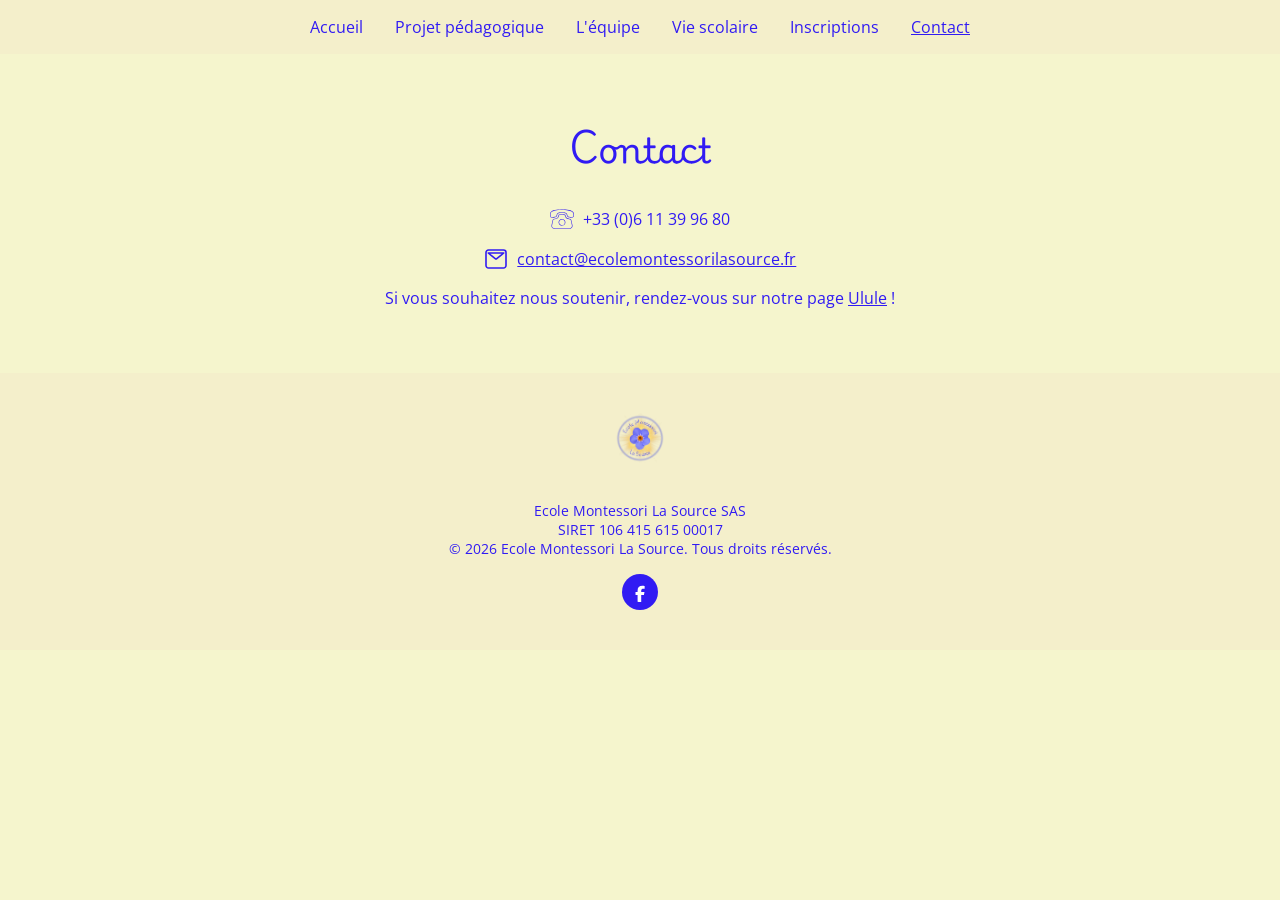
==== contact.html @ 00313493 "Build static Montessori La Source school site Recreate the Wix site as a plain HTML/CSS/JS static si" ====
<!doctype html>
<html lang="fr">
  <head>
    <meta charset="UTF-8" />
    <meta name="viewport" content="width=device-width, initial-scale=1.0" />
    <title>Contact | Ecole Montessori La Source</title>
    <link rel="stylesheet" href="assets/css/style.css" />
  </head>
  <body>
    <site-header current="contact"></site-header>

    <main class="contact-center">
      <h2>Contact</h2>

      <p class="contact-row">
        <svg class="contact-icon-inline" aria-hidden="true" role="presentation" viewBox="20 35.001 160 129.999" xmlns="http://www.w3.org/2000/svg">
          <path d="M163.163 111.123c-.997-4.603-1.599-9.579-6.972-11.078-10.435-2.911-22.331-2.375-28.782-12.747a23 23 0 0 1-2.887-7.054c-.496-2.174-.607-4.457-1.599-6.493-2.17-4.451-8.641-4.665-12.924-5.315a66.7 66.7 0 0 0-18.959-.165c-4.143.561-11.329.749-13.766 4.83-.962 1.611-1.255 3.496-1.579 5.31-.485 2.712-1.236 5.303-2.567 7.73-2.851 5.202-7.609 8.819-13.272 10.455-5.001 1.444-10.237 2.185-15.325 3.261-3.419.723-5.843 2.901-6.755 6.308-2.822 10.545-4.646 21.459-6.956 32.129-1.148 5.304-1.961 10.348.381 15.556 3.061 6.806 9.765 10.832 17.107 10.974 20.489.396 41.024 0 61.516 0h34.464c2.389 0 4.781.04 7.17 0 6.933-.115 13.384-3.629 16.682-9.876 2.114-4.005 2.575-8.412 1.736-12.824zm-11.462 49.96c-1.73.037-3.465 0-5.195 0H51.618c-2.428 0-4.884.13-7.257-.48-7.938-2.041-12.296-10.139-10.67-17.953 2.151-10.338 4.469-20.643 6.703-30.963.319-1.473.574-2.978.96-4.435 1.15-4.336 6.262-4.167 9.923-4.937 9.374-1.972 18.171-3.935 23.916-12.382 2.577-3.789 3.444-7.843 4.402-12.229.602-2.755 1.53-3.623 4.216-4.269 3.515-.846 7.086-1.5 10.69-1.803 6.445-.543 12.869-.063 19.192 1.273 2.503.529 5.278.618 6.206 3.346.743 2.184.821 4.555 1.5 6.768 2.745 8.939 9.925 15.312 18.909 17.534 4.777 1.181 9.734 1.736 14.484 2.998 2.651.705 3.459 2.51 3.972 4.881l6.882 31.785.629 2.904c1.772 9.312-5.164 17.762-14.576 17.964Z"></path>
          <path d="M114.297 104.784c-7.35-5.942-17.886-6.732-26.021-1.899-8.258 4.907-12.518 14.629-10.792 24.05 1.984 10.825 11.664 18.378 22.448 18.597 9.538-.193 18.083-5.96 21.454-14.994 3.393-9.094.426-19.678-7.089-25.754m4.41 21.57c-1.798 9.007-9.732 15.253-18.774 15.436-7.969-.162-15.265-5.007-17.992-12.636-2.681-7.498-.426-16.058 5.644-21.211 13.512-11.47 34.595 1.015 31.122 18.41Z"></path>
          <path d="M177.933 59.036c-2.366-5.576-6.605-10.42-12.074-13.096-5.93-2.902-12.68-3.838-19.055-5.307a233 233 0 0 0-22.576-4.066 191.6 191.6 0 0 0-47.783-.139c-7.761.951-15.444 2.358-23.058 4.134-6.715 1.566-14.438 2.621-20.532 5.996-12.09 6.697-14.397 20.882-12.019 33.353 1.114 5.842 4.806 10.75 10.887 11.85 6.005 1.086 12.723-1.001 18.558-2.246 5.92-1.263 12.116-2.064 15.16-8.042 1.42-2.789 1.467-5.995 2.418-8.944 1.091-3.385 3.02-6.955 6.056-8.971 2.91-1.933 6.87-2.549 10.232-3.229 4-.809 8.018-1.377 12.097-1.571 8.079-.385 16.092.537 23.891 2.664 4.182 1.141 7.389 2.656 9.792 6.427 2.338 3.668 2.336 7.747 3.723 11.728 2.075 5.956 7.525 8.147 13.239 9.359 3.754.796 7.512 1.593 11.287 2.281 3.524.643 7.244 1.455 10.792.532 5.916-1.538 9.258-6.851 10.236-12.597 1.009-6.845 1.496-13.598-1.27-20.117Zm-13.82 29.339c-6.034-.453-12.347-2.025-18.216-3.495-2.3-.576-4.722-1.316-6.492-2.981-2.438-2.294-2.707-5.6-3.381-8.695-1.128-5.176-4.053-10.614-8.852-13.224-5.077-2.761-11.672-3.73-17.332-4.432a80 80 0 0 0-20.677.13c-5.527.757-12.333 1.569-17.132 4.648-4.177 2.68-6.752 7.508-8.059 12.175-.86 3.071-.826 6.434-2.98 8.992-2.197 2.609-5.491 3.106-8.636 3.756-5.804 1.198-11.956 3.15-17.922 3.024-8.051-.17-9.929-7.272-10.689-13.964-.752-6.624.461-13.305 4.489-18.724 4.26-5.732 10.246-7.459 16.839-9.145 6.588-1.684 13.21-3.275 19.898-4.503 14.284-2.623 28.867-3.709 43.378-3.033 15.49.722 30.462 3.808 45.554 7.148 7.02 1.554 13.686 3.791 18.062 9.89 4.795 6.683 4.795 14.386 3.641 22.216-1.046 6.143-4.806 10.719-11.492 10.217Z"></path>
        </svg>
        <span>+33 (0)6 11 39 96 80</span>
      </p>

      <p class="contact-row">
        <svg class="contact-icon-inline" aria-hidden="true" role="presentation" viewBox="0 0 24 24" xmlns="http://www.w3.org/2000/svg">
          <path d="M2 5.5A2.5 2.5 0 0 1 4.5 3h15A2.5 2.5 0 0 1 22 5.5v13a2.5 2.5 0 0 1-2.5 2.5h-15A2.5 2.5 0 0 1 2 18.5zm2.2.5 7.02 5.61a1.25 1.25 0 0 0 1.56 0L19.8 6z" fill="none" stroke="currentColor" stroke-width="1.6" stroke-linejoin="round"></path>
        </svg>
        <a href="mailto:contact@ecolemontessorilasource.fr">contact@ecolemontessorilasource.fr</a>
      </p>

      <p>
        Si vous souhaitez nous soutenir, rendez-vous sur notre page
        <a href="https://fr.ulule.com/ecole-montessori-la-source/supporters/" target="_blank" rel="noopener">Ulule</a>
        !
      </p>
    </main>

    <site-footer></site-footer>

    <script src="assets/js/layout.js" defer></script>
  </body>
</html>
---- assets/css/style.css ----
@import url("https://fonts.googleapis.com/css2?family=Playwrite+US+Modern:wght@400&family=Open+Sans:wght@400;600&display=swap");

:root {
  --cream: #f5f5cd;
  --cream-light: #f4efcb;
  --blue: #311bf3;
  --purple-band: #7d6efd;
  --white: #ffffff;
}

* {
  box-sizing: border-box;
}

body {
  margin: 0;
  font-family: "Open Sans", Arial, Helvetica, sans-serif;
  color: var(--blue);
  background: var(--cream);
}

a {
  color: var(--blue);
}

h1,
h2,
h3 {
  font-family: "Playwrite US Modern", cursive;
  font-weight: 400;
  color: var(--blue);
}

h1 {
  font-size: 2.6rem;
}
h2 {
  font-size: 2.2rem;
}

.site-nav {
  background: var(--cream-light);
  display: flex;
  justify-content: center;
  align-items: center;
  gap: 2rem;
  padding: 1rem;
  flex-wrap: wrap;
}

.site-nav .nav-links {
  display: flex;
  justify-content: center;
  gap: 2rem;
  flex-wrap: wrap;
}

.site-nav a {
  text-decoration: none;
}

.site-nav a.active {
  text-decoration: underline;
}

.nav-toggle {
  display: none;
}

.nav-burger {
  display: none;
  flex-direction: column;
  justify-content: center;
  gap: 5px;
  width: 32px;
  height: 32px;
  padding: 0;
  border: none;
  background: transparent;
  cursor: pointer;
}

.nav-burger span {
  display: block;
  width: 100%;
  height: 3px;
  background: var(--blue);
  border-radius: 2px;
}

@media (max-width: 640px) {
  .site-nav {
    justify-content: space-between;
    gap: 0;
  }

  .nav-burger {
    display: flex;
  }

  .site-nav .nav-links {
    display: none;
    width: 100%;
    flex-direction: column;
    align-items: center;
    gap: 1rem;
    margin-top: 1rem;
  }

  .nav-toggle:checked ~ .nav-links {
    display: flex;
  }
}

.hero {
  background-image:
    linear-gradient(rgba(255, 255, 255, 0.15), rgba(255, 255, 255, 0.15)),
    url("../images/hero-watercolor.jpg");
  background-size: cover;
  background-position: center;
  text-align: center;
  padding: 5rem 1.5rem 6rem;
}

.hero img.logo {
  width: 1200px;
  max-width: 90%;
  border-radius: 50%;
  margin-bottom: 1.5rem;
}

.hero blockquote {
  font-size: 1.6rem;
  font-style: italic;
  margin: 1rem auto 0.5rem;
  max-width: 700px;
}

.hero .signature {
  font-size: 1.3rem;
}

.banner {
  background: var(--purple-band);
  color: var(--white);
  text-align: center;
  padding: 0.75rem 1rem;
  font-size: 1rem;
}

main {
  max-width: 1000px;
  margin: 0 auto;
  padding: 2rem 1.5rem 3rem;
}

.section {
  margin-bottom: 3rem;
}

.section-flex {
  display: flex;
  gap: 2rem;
  align-items: flex-start;
  flex-wrap: wrap;
}

.section-flex img {
  max-width: 320px;
  width: 100%;
  border-radius: 6px;
}

.section-flex p {
  flex: 1;
  min-width: 260px;
}

footer,
.contact-block {
  background: var(--cream-light);
  padding: 2.5rem 1.5rem;
  text-align: center;
}

.footer-cols {
  display: flex;
  justify-content: center;
  gap: 3rem;
  flex-wrap: wrap;
  margin-bottom: 2rem;
}

.footer-cols h3 {
  font-size: 1.2rem;
  margin-bottom: 0.5rem;
}

.footer-legal {
  font-size: 0.85rem;
}

.footer-logo {
  width: 80px;
  border-radius: 50%;
  margin-bottom: 1rem;
}

.social-bar {
  display: flex;
  justify-content: center;
  margin-top: 1rem;
}

.social-bar a {
  display: inline-flex;
  align-items: center;
  justify-content: center;
  width: 36px;
  height: 36px;
  border-radius: 50%;
  background: var(--blue);
}

.social-bar svg {
  width: 20px;
  height: 20px;
}

.team-member {
  margin-bottom: 2.5rem;
}
.team-member h3 {
  margin-bottom: 0.2rem;
}
.team-member .role {
  font-weight: 600;
  margin-top: 0;
}

.pricing-table {
  border-collapse: collapse;
  margin: 1.5rem 0;
}
.pricing-table td {
  padding: 0.5rem 1.5rem 0.5rem 0;
}

.contact-center {
  text-align: center;
}

.contact-row {
  display: flex;
  align-items: center;
  justify-content: center;
  gap: 0.6rem;
}

.contact-icon-inline {
  width: 24px;
  height: 24px;
  flex-shrink: 0;
  fill: var(--blue);
  color: var(--blue);
}
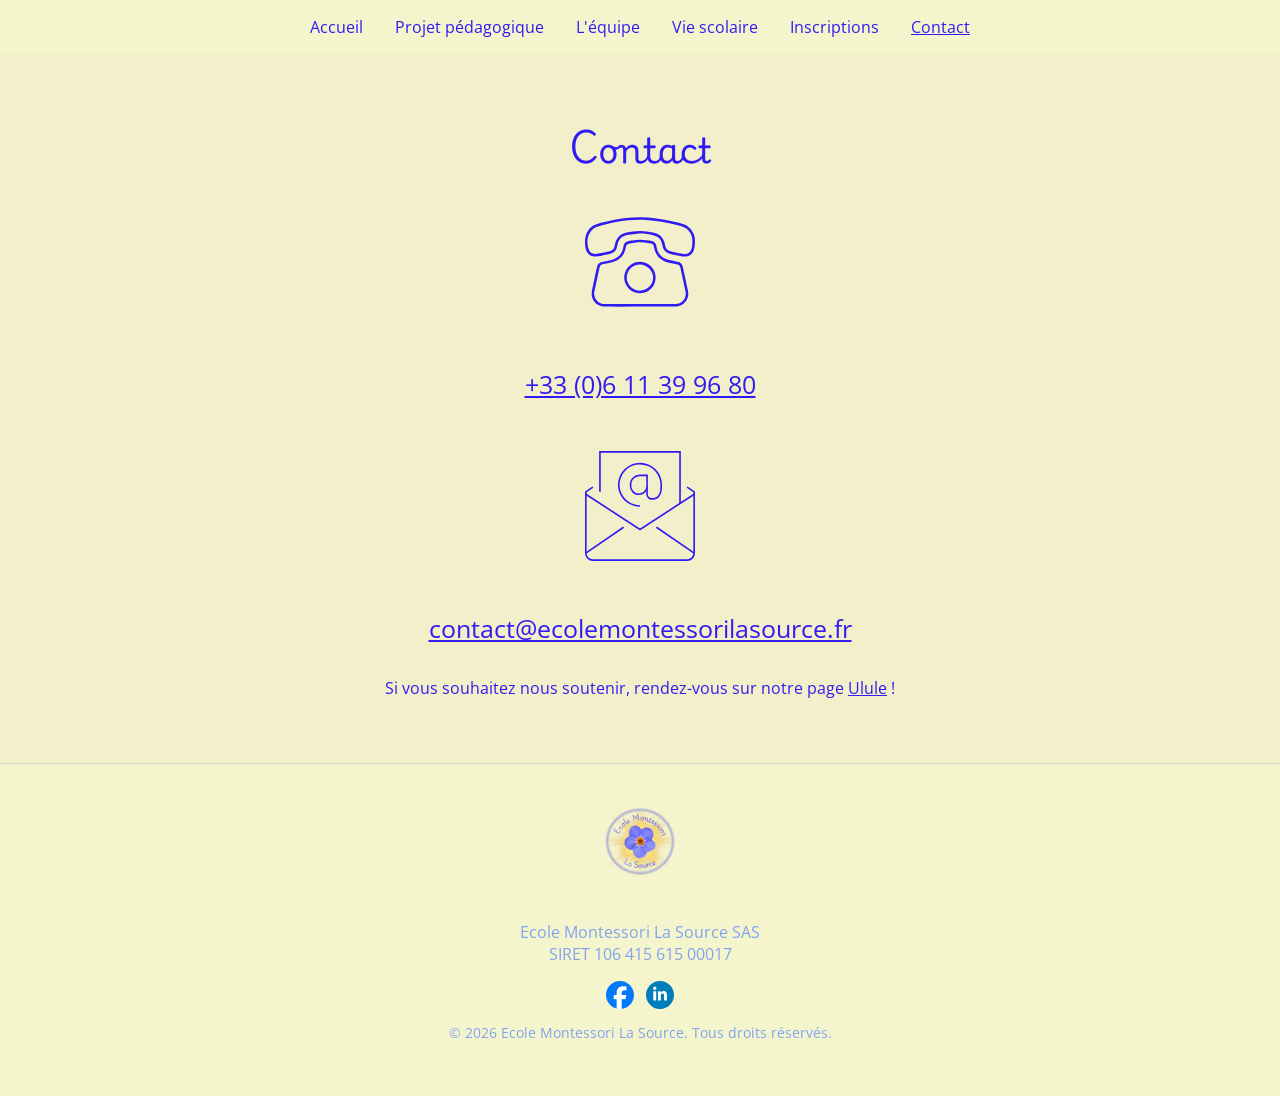
==== commit 453e0d68: "Update site styling and contact details" ====
--- a/contact.html
+++ b/contact.html
@@ -12,25 +12,105 @@
     <main class="contact-center">
       <h2>Contact</h2>
 
-      <p class="contact-row">
-        <svg class="contact-icon-inline" aria-hidden="true" role="presentation" viewBox="20 35.001 160 129.999" xmlns="http://www.w3.org/2000/svg">
-          <path d="M163.163 111.123c-.997-4.603-1.599-9.579-6.972-11.078-10.435-2.911-22.331-2.375-28.782-12.747a23 23 0 0 1-2.887-7.054c-.496-2.174-.607-4.457-1.599-6.493-2.17-4.451-8.641-4.665-12.924-5.315a66.7 66.7 0 0 0-18.959-.165c-4.143.561-11.329.749-13.766 4.83-.962 1.611-1.255 3.496-1.579 5.31-.485 2.712-1.236 5.303-2.567 7.73-2.851 5.202-7.609 8.819-13.272 10.455-5.001 1.444-10.237 2.185-15.325 3.261-3.419.723-5.843 2.901-6.755 6.308-2.822 10.545-4.646 21.459-6.956 32.129-1.148 5.304-1.961 10.348.381 15.556 3.061 6.806 9.765 10.832 17.107 10.974 20.489.396 41.024 0 61.516 0h34.464c2.389 0 4.781.04 7.17 0 6.933-.115 13.384-3.629 16.682-9.876 2.114-4.005 2.575-8.412 1.736-12.824zm-11.462 49.96c-1.73.037-3.465 0-5.195 0H51.618c-2.428 0-4.884.13-7.257-.48-7.938-2.041-12.296-10.139-10.67-17.953 2.151-10.338 4.469-20.643 6.703-30.963.319-1.473.574-2.978.96-4.435 1.15-4.336 6.262-4.167 9.923-4.937 9.374-1.972 18.171-3.935 23.916-12.382 2.577-3.789 3.444-7.843 4.402-12.229.602-2.755 1.53-3.623 4.216-4.269 3.515-.846 7.086-1.5 10.69-1.803 6.445-.543 12.869-.063 19.192 1.273 2.503.529 5.278.618 6.206 3.346.743 2.184.821 4.555 1.5 6.768 2.745 8.939 9.925 15.312 18.909 17.534 4.777 1.181 9.734 1.736 14.484 2.998 2.651.705 3.459 2.51 3.972 4.881l6.882 31.785.629 2.904c1.772 9.312-5.164 17.762-14.576 17.964Z"></path>
-          <path d="M114.297 104.784c-7.35-5.942-17.886-6.732-26.021-1.899-8.258 4.907-12.518 14.629-10.792 24.05 1.984 10.825 11.664 18.378 22.448 18.597 9.538-.193 18.083-5.96 21.454-14.994 3.393-9.094.426-19.678-7.089-25.754m4.41 21.57c-1.798 9.007-9.732 15.253-18.774 15.436-7.969-.162-15.265-5.007-17.992-12.636-2.681-7.498-.426-16.058 5.644-21.211 13.512-11.47 34.595 1.015 31.122 18.41Z"></path>
-          <path d="M177.933 59.036c-2.366-5.576-6.605-10.42-12.074-13.096-5.93-2.902-12.68-3.838-19.055-5.307a233 233 0 0 0-22.576-4.066 191.6 191.6 0 0 0-47.783-.139c-7.761.951-15.444 2.358-23.058 4.134-6.715 1.566-14.438 2.621-20.532 5.996-12.09 6.697-14.397 20.882-12.019 33.353 1.114 5.842 4.806 10.75 10.887 11.85 6.005 1.086 12.723-1.001 18.558-2.246 5.92-1.263 12.116-2.064 15.16-8.042 1.42-2.789 1.467-5.995 2.418-8.944 1.091-3.385 3.02-6.955 6.056-8.971 2.91-1.933 6.87-2.549 10.232-3.229 4-.809 8.018-1.377 12.097-1.571 8.079-.385 16.092.537 23.891 2.664 4.182 1.141 7.389 2.656 9.792 6.427 2.338 3.668 2.336 7.747 3.723 11.728 2.075 5.956 7.525 8.147 13.239 9.359 3.754.796 7.512 1.593 11.287 2.281 3.524.643 7.244 1.455 10.792.532 5.916-1.538 9.258-6.851 10.236-12.597 1.009-6.845 1.496-13.598-1.27-20.117Zm-13.82 29.339c-6.034-.453-12.347-2.025-18.216-3.495-2.3-.576-4.722-1.316-6.492-2.981-2.438-2.294-2.707-5.6-3.381-8.695-1.128-5.176-4.053-10.614-8.852-13.224-5.077-2.761-11.672-3.73-17.332-4.432a80 80 0 0 0-20.677.13c-5.527.757-12.333 1.569-17.132 4.648-4.177 2.68-6.752 7.508-8.059 12.175-.86 3.071-.826 6.434-2.98 8.992-2.197 2.609-5.491 3.106-8.636 3.756-5.804 1.198-11.956 3.15-17.922 3.024-8.051-.17-9.929-7.272-10.689-13.964-.752-6.624.461-13.305 4.489-18.724 4.26-5.732 10.246-7.459 16.839-9.145 6.588-1.684 13.21-3.275 19.898-4.503 14.284-2.623 28.867-3.709 43.378-3.033 15.49.722 30.462 3.808 45.554 7.148 7.02 1.554 13.686 3.791 18.062 9.89 4.795 6.683 4.795 14.386 3.641 22.216-1.046 6.143-4.806 10.719-11.492 10.217Z"></path>
+      <div class="contact-details">
+        <svg
+          class="contact-icon"
+          aria-label=""
+          role="presentation"
+          aria-hidden="true"
+          preserveAspectRatio="xMidYMid meet"
+          data-type="color"
+          viewBox="20 35.001 160 129.999"
+          xmlns:xlink="http://www.w3.org/1999/xlink"
+          xmlns="http://www.w3.org/2000/svg"
+          data-bbox="20 35.001 160 129.999"
+        >
+          <g class="_svgImageSource_1lilf_7" data-type="color">
+            <g>
+              <path
+                d="M163.163 111.123c-.997-4.603-1.599-9.579-6.972-11.078-10.435-2.911-22.331-2.375-28.782-12.747a23 23 0 0 1-2.887-7.054c-.496-2.174-.607-4.457-1.599-6.493-2.17-4.451-8.641-4.665-12.924-5.315a66.7 66.7 0 0 0-18.959-.165c-4.143.561-11.329.749-13.766 4.83-.962 1.611-1.255 3.496-1.579 5.31-.485 2.712-1.236 5.303-2.567 7.73-2.851 5.202-7.609 8.819-13.272 10.455-5.001 1.444-10.237 2.185-15.325 3.261-3.419.723-5.843 2.901-6.755 6.308-2.822 10.545-4.646 21.459-6.956 32.129-1.148 5.304-1.961 10.348.381 15.556 3.061 6.806 9.765 10.832 17.107 10.974 20.489.396 41.024 0 61.516 0h34.464c2.389 0 4.781.04 7.17 0 6.933-.115 13.384-3.629 16.682-9.876 2.114-4.005 2.575-8.412 1.736-12.824zm-11.462 49.96c-1.73.037-3.465 0-5.195 0H51.618c-2.428 0-4.884.13-7.257-.48-7.938-2.041-12.296-10.139-10.67-17.953 2.151-10.338 4.469-20.643 6.703-30.963.319-1.473.574-2.978.96-4.435 1.15-4.336 6.262-4.167 9.923-4.937 9.374-1.972 18.171-3.935 23.916-12.382 2.577-3.789 3.444-7.843 4.402-12.229.602-2.755 1.53-3.623 4.216-4.269 3.515-.846 7.086-1.5 10.69-1.803 6.445-.543 12.869-.063 19.192 1.273 2.503.529 5.278.618 6.206 3.346.743 2.184.821 4.555 1.5 6.768 2.745 8.939 9.925 15.312 18.909 17.534 4.777 1.181 9.734 1.736 14.484 2.998 2.651.705 3.459 2.51 3.972 4.881l6.882 31.785.629 2.904c1.772 9.312-5.164 17.762-14.576 17.964Z"
+                fill="#010101"
+                data-color="1"
+              ></path>
+              <path
+                d="M114.297 104.784c-7.35-5.942-17.886-6.732-26.021-1.899-8.258 4.907-12.518 14.629-10.792 24.05 1.984 10.825 11.664 18.378 22.448 18.597 9.538-.193 18.083-5.96 21.454-14.994 3.393-9.094.426-19.678-7.089-25.754m4.41 21.57c-1.798 9.007-9.732 15.253-18.774 15.436-7.969-.162-15.265-5.007-17.992-12.636-2.681-7.498-.426-16.058 5.644-21.211 13.512-11.47 34.595 1.015 31.122 18.41Z"
+                fill="#010101"
+                data-color="1"
+              ></path>
+              <path
+                d="M177.933 59.036c-2.366-5.576-6.605-10.42-12.074-13.096-5.93-2.902-12.68-3.838-19.055-5.307a233 233 0 0 0-22.576-4.066 191.6 191.6 0 0 0-47.783-.139c-7.761.951-15.444 2.358-23.058 4.134-6.715 1.566-14.438 2.621-20.532 5.996-12.09 6.697-14.397 20.882-12.019 33.353 1.114 5.842 4.806 10.75 10.887 11.85 6.005 1.086 12.723-1.001 18.558-2.246 5.92-1.263 12.116-2.064 15.16-8.042 1.42-2.789 1.467-5.995 2.418-8.944 1.091-3.385 3.02-6.955 6.056-8.971 2.91-1.933 6.87-2.549 10.232-3.229 4-.809 8.018-1.377 12.097-1.571 8.079-.385 16.092.537 23.891 2.664 4.182 1.141 7.389 2.656 9.792 6.427 2.338 3.668 2.336 7.747 3.723 11.728 2.075 5.956 7.525 8.147 13.239 9.359 3.754.796 7.512 1.593 11.287 2.281 3.524.643 7.244 1.455 10.792.532 5.916-1.538 9.258-6.851 10.236-12.597 1.009-6.845 1.496-13.598-1.27-20.117Zm-13.82 29.339c-6.034-.453-12.347-2.025-18.216-3.495-2.3-.576-4.722-1.316-6.492-2.981-2.438-2.294-2.707-5.6-3.381-8.695-1.128-5.176-4.053-10.614-8.852-13.224-5.077-2.761-11.672-3.73-17.332-4.432a80 80 0 0 0-20.677.13c-5.527.757-12.333 1.569-17.132 4.648-4.177 2.68-6.752 7.508-8.059 12.175-.86 3.071-.826 6.434-2.98 8.992-2.197 2.609-5.491 3.106-8.636 3.756-5.804 1.198-11.956 3.15-17.922 3.024-8.051-.17-9.929-7.272-10.689-13.964-.752-6.624.461-13.305 4.489-18.724 4.26-5.732 10.246-7.459 16.839-9.145 6.588-1.684 13.21-3.275 19.898-4.503 14.284-2.623 28.867-3.709 43.378-3.033 15.49.722 30.462 3.808 45.554 7.148 7.02 1.554 13.686 3.791 18.062 9.89 4.795 6.683 4.795 14.386 3.641 22.216-1.046 6.143-4.806 10.719-11.492 10.217Z"
+                fill="#010101"
+                data-color="1"
+              ></path>
+            </g>
+          </g>
         </svg>
-        <span>+33 (0)6 11 39 96 80</span>
-      </p>
-
-      <p class="contact-row">
-        <svg class="contact-icon-inline" aria-hidden="true" role="presentation" viewBox="0 0 24 24" xmlns="http://www.w3.org/2000/svg">
-          <path d="M2 5.5A2.5 2.5 0 0 1 4.5 3h15A2.5 2.5 0 0 1 22 5.5v13a2.5 2.5 0 0 1-2.5 2.5h-15A2.5 2.5 0 0 1 2 18.5zm2.2.5 7.02 5.61a1.25 1.25 0 0 0 1.56 0L19.8 6z" fill="none" stroke="currentColor" stroke-width="1.6" stroke-linejoin="round"></path>
+        <a href="tel:+33611399680">+33 (0)6 11 39 96 80</a>
+        <svg
+          class="contact-icon"
+          aria-label=""
+          role="presentation"
+          aria-hidden="true"
+          preserveAspectRatio="xMidYMid meet"
+          data-type="color"
+          viewBox="20 20 160 160"
+          xmlns:xlink="http://www.w3.org/1999/xlink"
+          xmlns="http://www.w3.org/2000/svg"
+          data-bbox="20 20 160 160"
+        >
+          <g class="_svgImageSource_1lilf_7" data-type="color">
+            <g>
+              <path
+                fill="#050505"
+                d="M100.001 135.685 20.539 83.862l1.295-1.988 78.167 50.98 78.164-50.98 1.297 1.988-79.461 51.823z"
+                data-color="1"
+              ></path>
+              <path
+                fill="#050505"
+                d="m75.459 129.987 1.339 1.96-54.96 37.547-1.339-1.96 54.96-37.547z"
+                data-color="1"
+              ></path>
+              <path
+                fill="#050505"
+                d="m124.554 129.973 54.927 37.593-1.34 1.959-54.928-37.593 1.341-1.959z"
+                data-color="1"
+              ></path>
+              <path
+                d="M168.534 180H31.466a11.541 11.541 0 0 1-8.108-3.359A11.543 11.543 0 0 1 20 168.534V78.805L30.808 71.6l1.316 1.974-9.752 6.501v88.459c0 2.393.971 4.736 2.663 6.429a9.155 9.155 0 0 0 6.43 2.664h137.068a9.037 9.037 0 0 0 6.432-2.664 9.158 9.158 0 0 0 2.662-6.429v-88.46l-9.752-6.501 1.316-1.974L180 78.805v89.729c0 3.019-1.223 5.973-3.357 8.107a11.404 11.404 0 0 1-8.109 3.359z"
+                fill="#050505"
+                data-color="1"
+              ></path>
+              <path
+                fill="#050505"
+                d="M159.435 96.573h-2.372V22.372H42.928v57.067h-2.373V20h118.88v76.573z"
+                data-color="1"
+              ></path>
+              <path
+                d="M98.288 84.048c-3.52 0-6.83-1.37-9.32-3.86a13.1 13.1 0 0 1-3.86-9.32v-2.167c0-3.858 1.502-7.484 4.229-10.209a14.34 14.34 0 0 1 10.209-4.229h11.921v16.606c0 3.518-1.372 6.828-3.86 9.32a13.088 13.088 0 0 1-9.319 3.859zm1.26-27.414c-3.224 0-6.253 1.256-8.532 3.534s-3.534 5.308-3.534 8.532v2.167c0 2.886 1.124 5.6 3.165 7.642a10.736 10.736 0 0 0 7.642 3.165c2.888 0 5.602-1.124 7.643-3.165a10.745 10.745 0 0 0 3.165-7.642V56.634h-9.549z"
+                fill="#050505"
+                data-color="1"
+              ></path>
+              <path
+                d="M99.995 101.185a31.918 31.918 0 0 1-17.792-5.398 31.918 31.918 0 0 1-11.795-14.373 31.906 31.906 0 0 1-1.822-18.504 31.915 31.915 0 0 1 8.765-16.398 31.923 31.923 0 0 1 16.398-8.765 31.897 31.897 0 0 1 18.505 1.822 31.917 31.917 0 0 1 14.372 11.795 31.923 31.923 0 0 1 5.398 17.792l.009.988c.049 3.94.151 12.139-4.618 16.968-2.484 2.516-5.945 3.792-10.285 3.792a7.995 7.995 0 0 1-5.686-2.355 7.986 7.986 0 0 1-2.354-5.684V72.584h2.372v10.281c0 1.514.588 2.937 1.659 4.007s2.495 1.66 4.008 1.66c3.682 0 6.575-1.038 8.598-3.086 4.071-4.123 3.98-11.376 3.932-15.272l-.009-1.017a29.54 29.54 0 0 0-5-16.474 29.547 29.547 0 0 0-13.306-10.922 29.595 29.595 0 0 0-17.133-1.688 29.565 29.565 0 0 0-15.184 8.116 29.556 29.556 0 0 0-8.116 15.184 29.553 29.553 0 0 0 1.688 17.132 29.553 29.553 0 0 0 10.922 13.309 29.563 29.563 0 0 0 16.474 4.997v2.374z"
+                fill="#050505"
+                data-color="1"
+              ></path>
+            </g>
+          </g>
         </svg>
-        <a href="mailto:contact@ecolemontessorilasource.fr">contact@ecolemontessorilasource.fr</a>
-      </p>
+        <a href="mailto:contact@ecolemontessorilasource.fr"
+          >contact@ecolemontessorilasource.fr</a
+        >
+      </div>
 
       <p>
         Si vous souhaitez nous soutenir, rendez-vous sur notre page
-        <a href="https://fr.ulule.com/ecole-montessori-la-source/supporters/" target="_blank" rel="noopener">Ulule</a>
+        <a
+          href="https://fr.ulule.com/ecole-montessori-la-source/supporters/"
+          target="_blank"
+          rel="noopener"
+          >Ulule</a
+        >
         !
       </p>
     </main>
--- a/assets/css/style.css
+++ b/assets/css/style.css
@@ -1,8 +1,8 @@
 @import url("https://fonts.googleapis.com/css2?family=Playwrite+US+Modern:wght@400&family=Open+Sans:wght@400;600&display=swap");
 
 :root {
-  --cream: #f5f5cd;
-  --cream-light: #f4efcb;
+  --cream: #f4efcb;
+  --cream-light: #f5f5cd;
   --blue: #311bf3;
   --purple-band: #7d6efd;
   --white: #ffffff;
@@ -14,9 +14,17 @@
 
 body {
   margin: 0;
+  min-height: 100vh;
   font-family: "Open Sans", Arial, Helvetica, sans-serif;
   color: var(--blue);
   background: var(--cream);
+  display: flex;
+  flex-direction: column;
+}
+
+site-header,
+site-footer {
+  display: block;
 }
 
 a {
@@ -149,6 +157,8 @@
 }
 
 main {
+  flex: 1;
+  width: 100%;
   max-width: 1000px;
   margin: 0 auto;
   padding: 2rem 1.5rem 3rem;
@@ -166,7 +176,7 @@
 }
 
 .section-flex img {
-  max-width: 320px;
+  max-width: 400px;
   width: 100%;
   border-radius: 6px;
 }
@@ -183,6 +193,11 @@
   text-align: center;
 }
 
+footer {
+  color: rgb(128, 162, 239);
+  border-top: 1px solid #d3d3d3;
+}
+
 .footer-cols {
   display: flex;
   justify-content: center;
@@ -201,13 +216,14 @@
 }
 
 .footer-logo {
-  width: 80px;
+  width: 120px;
   border-radius: 50%;
   margin-bottom: 1rem;
 }
 
 .social-bar {
   display: flex;
+  gap: 12px;
   justify-content: center;
   margin-top: 1rem;
 }
@@ -216,15 +232,11 @@
   display: inline-flex;
   align-items: center;
   justify-content: center;
-  width: 36px;
-  height: 36px;
-  border-radius: 50%;
-  background: var(--blue);
 }
 
 .social-bar svg {
-  width: 20px;
-  height: 20px;
+  width: 28px;
+  height: 28px;
 }
 
 .team-member {
@@ -238,6 +250,14 @@
   margin-top: 0;
 }
 
+.anna-ciobanica {
+  color: rgb(228, 66, 247);
+}
+
+.alexandra-manole {
+  color: rgb(37, 172, 126);
+}
+
 .pricing-table {
   border-collapse: collapse;
   margin: 1.5rem 0;
@@ -248,6 +268,24 @@
 
 .contact-center {
   text-align: center;
+}
+
+.contact-icon {
+  width: 110px;
+  height: 110px;
+}
+
+.contact-icon path {
+  fill: var(--blue);
+}
+
+.contact-details {
+  display: flex;
+  flex-direction: column;
+  align-items: center;
+  gap: 50px;
+  margin: 1rem 0 2rem;
+  font-size: 25px;
 }
 
 .contact-row {
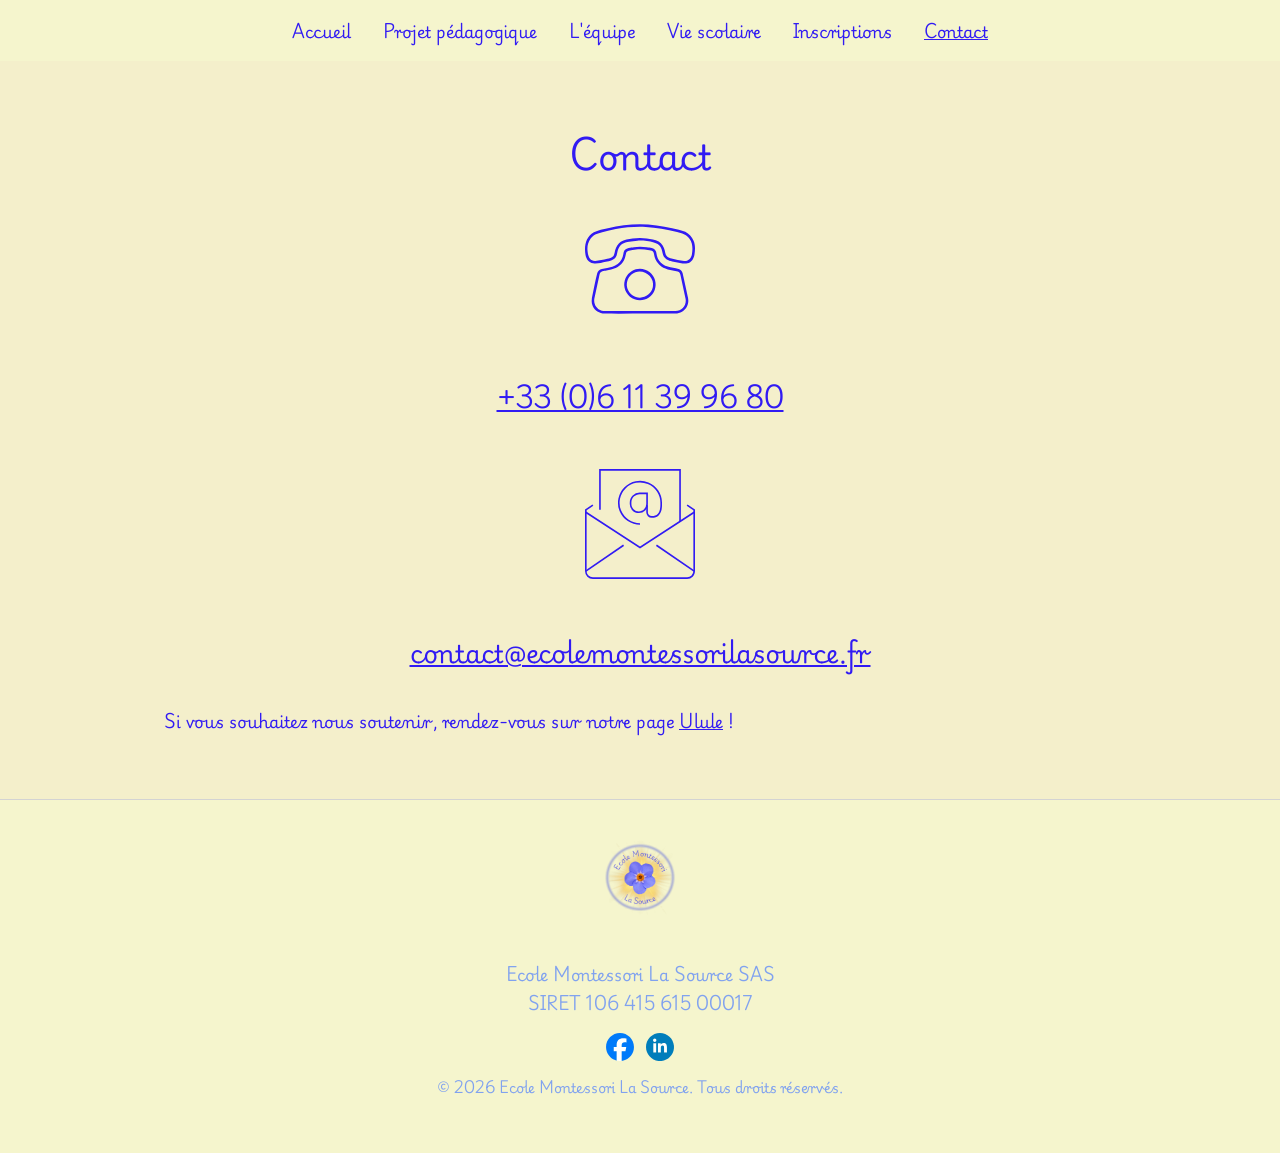
==== commit 004edf46: "Update site typography and schedule table" ====
--- a/contact.html
+++ b/contact.html
@@ -98,9 +98,7 @@
             </g>
           </g>
         </svg>
-        <a href="mailto:contact@ecolemontessorilasource.fr"
-          >contact@ecolemontessorilasource.fr</a
-        >
+        <a href="mailto:contact@ecolemontessorilasource.fr">contact@ecolemontessorilasource.fr</a>
       </div>
 
       <p>
--- a/assets/css/style.css
+++ b/assets/css/style.css
@@ -1,4 +1,4 @@
-@import url("https://fonts.googleapis.com/css2?family=Playwrite+US+Modern:wght@400&family=Open+Sans:wght@400;600&display=swap");
+@import url("https://fonts.googleapis.com/css2?family=Playwrite+US+Modern:wght@400&display=swap");
 
 :root {
   --cream: #f4efcb;
@@ -15,11 +15,18 @@
 body {
   margin: 0;
   min-height: 100vh;
-  font-family: "Open Sans", Arial, Helvetica, sans-serif;
+  font-family: "Playwrite US Modern", cursive;
   color: var(--blue);
   background: var(--cream);
   display: flex;
   flex-direction: column;
+}
+
+button,
+input,
+textarea,
+select {
+  font: inherit;
 }
 
 site-header,
@@ -131,17 +138,17 @@
 }
 
 .hero img.logo {
-  width: 1200px;
+  width: 800px;
   max-width: 90%;
   border-radius: 50%;
   margin-bottom: 1.5rem;
 }
 
 .hero blockquote {
-  font-size: 1.6rem;
+    font-size: 2.5em;
   font-style: italic;
   margin: 1rem auto 0.5rem;
-  max-width: 700px;
+  max-width: 1200px;
 }
 
 .hero .signature {
@@ -164,6 +171,11 @@
   padding: 2rem 1.5rem 3rem;
 }
 
+main p,
+main li {
+  text-align: justify;
+}
+
 .section {
   margin-bottom: 3rem;
 }
@@ -184,6 +196,36 @@
 .section-flex p {
   flex: 1;
   min-width: 260px;
+  text-align: justify;
+}
+
+.schedule-table {
+  width: 100%;
+  max-width: 400px;
+  flex-shrink: 0;
+  border-collapse: collapse;
+  background: #fff7e3;
+  text-align: center;
+}
+
+.schedule-table caption {
+  padding: 0.4rem;
+  border: 2px solid #c39bff;
+  background: #d9c9f8;
+  font-size: 1.45rem;
+}
+
+.schedule-table th,
+.schedule-table td {
+  width: 50%;
+  padding: 0.35rem 0.45rem;
+  border: 2px solid #c39bff;
+  font-weight: 400;
+  line-height: 1.3;
+}
+
+.schedule-table th {
+  white-space: nowrap;
 }
 
 footer,
